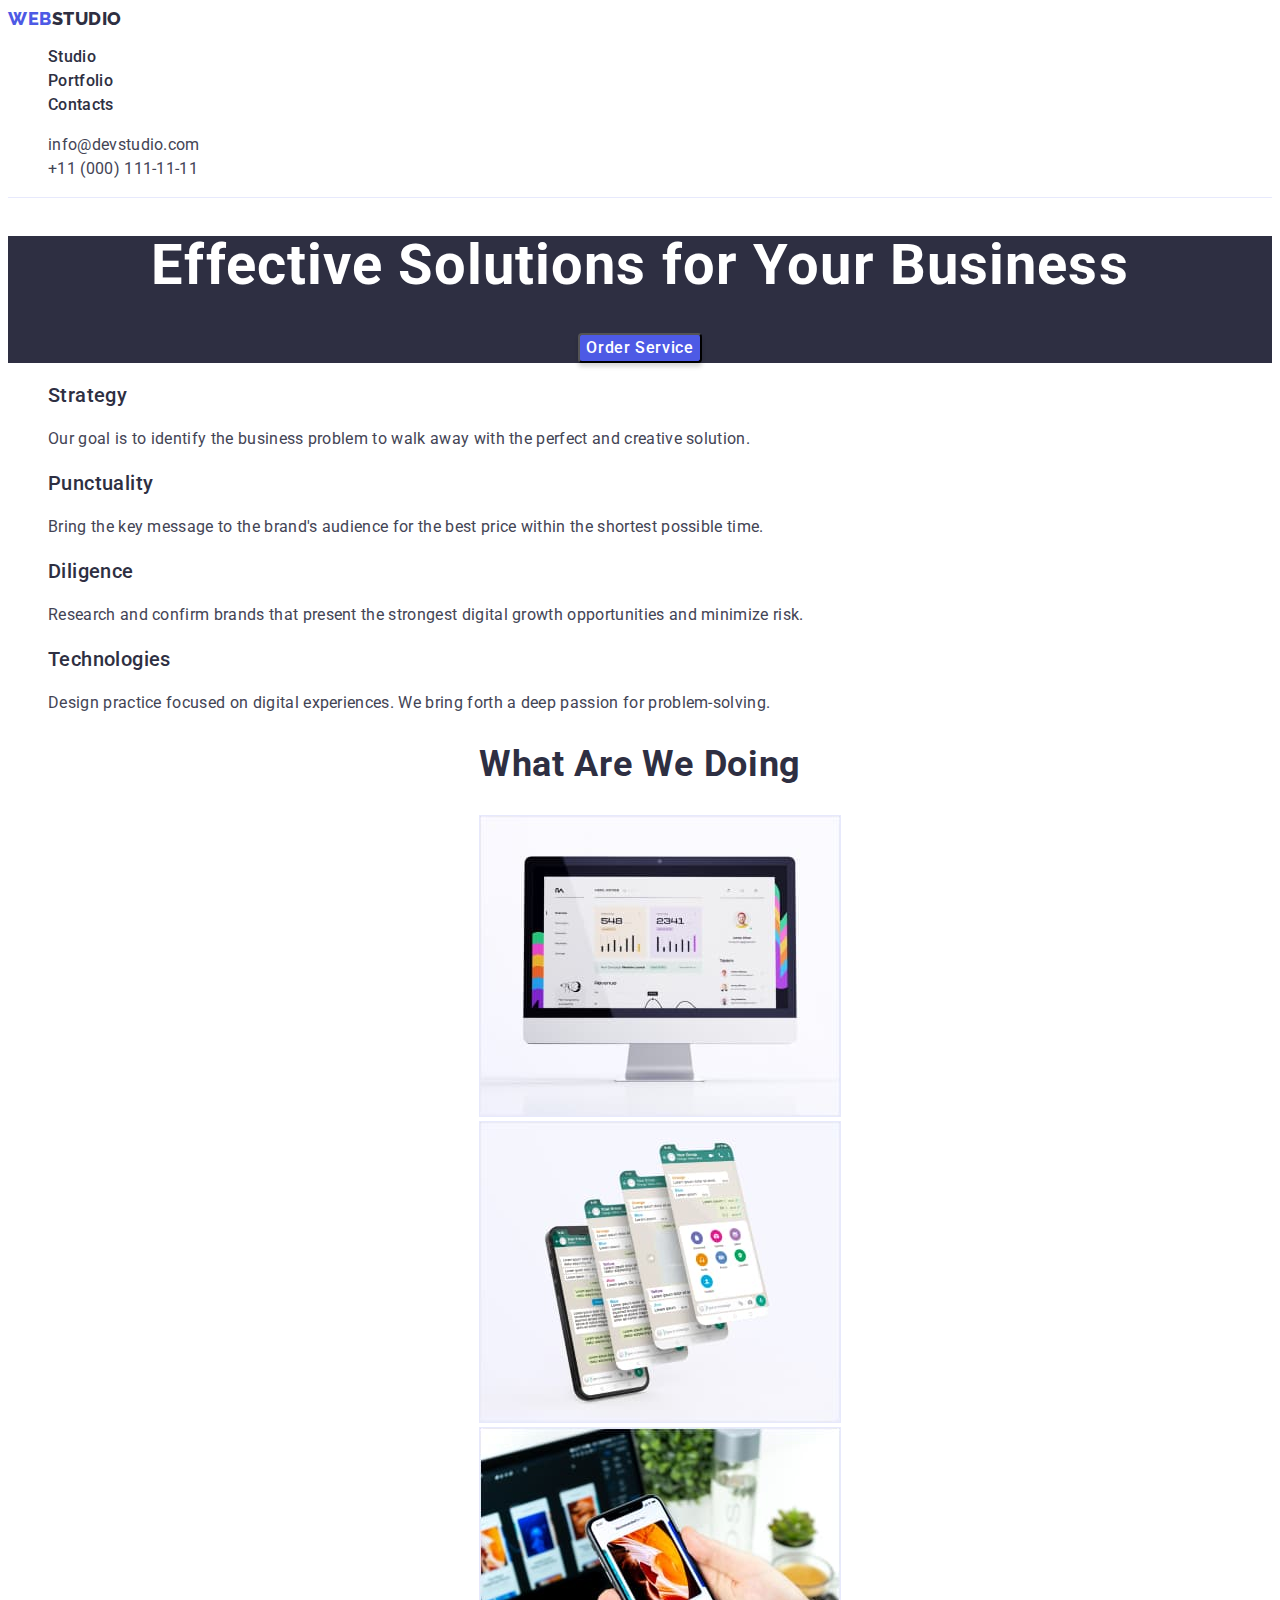
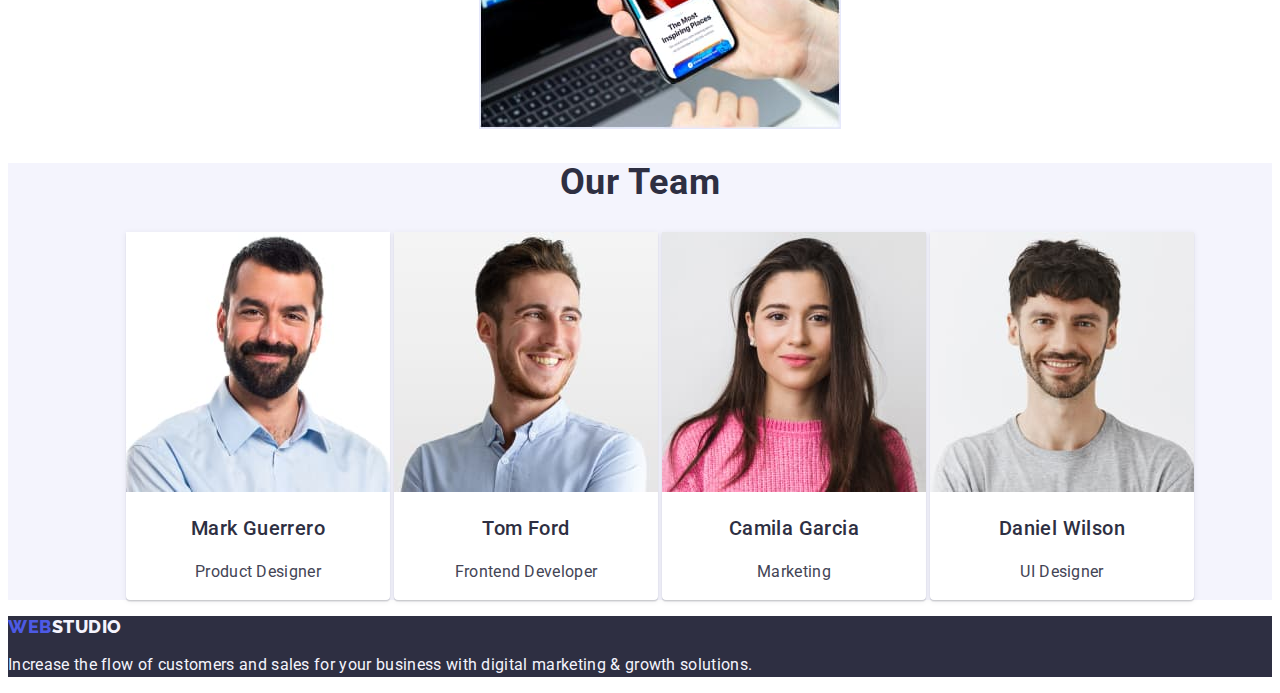
==== index.html @ f3a95dcb "paste 2nd homework" ====
<!DOCTYPE html>
<html lang="en">
  <head>
    <meta charset="UTF-8" />
    <meta http-equiv="X-UA-Compatible" content="IE=edge" />
    <meta name="viewport" content="width=device-width, initial-scale=1.0" />
    <link rel="preconnect" href="https://fonts.googleapis.com" />
    <link rel="preconnect" href="https://fonts.gstatic.com" crossorigin />
    <link
      href="https://fonts.googleapis.com/css2?family=Raleway:wght@800&family=Roboto:wght@400;500;700&display=swap"
      rel="stylesheet"
    />

    <link rel="stylesheet" href="./css/style.css" />
    <title>Web Studio</title>
  </head>
  <body>
    <header class="header">
      <nav class="navigation">
        <a class="navigation-logo-web logo link" href="./index.html">
          Web<span class="navigation-logo-studio">Studio</span>
        </a>
        <ul class="navigation-list list">
          <!-- current disable -->
          <li>
            <a class="navigation-item link" href="./index.html">Studio</a>
          </li>
          <li>
            <a class="navigation-item link" href="./portfolio.html"
              >Portfolio</a
            >
          </li>
          <li>
            <a class="navigation-item link" href="">Contacts</a>
          </li>
        </ul>
      </nav>

      <address class="contact">
        <ul class="contact-list list">
          <li>
            <a class="contact-item link" href="mailto:info@devstudio.com"
              >info@devstudio.com</a
            >
          </li>
          <li>
            <a class="contact-item link" href="tel:+110001111111"
              >+11 (000) 111-11-11</a
            >
          </li>
        </ul>
      </address>
    </header>
    <main>
      <section class="hero">
        <h1 class="hero-title">Effective Solutions for Your Business</h1>
        <button class="hero-button" type="button">Order Service</button>
      </section>

      <section class="features">
        <h2 class="features-title secondary-title" hidden>Features</h2>
        <ul class="features-list list">
          <li>
            <h3 class="features-subtitle">Strategy</h3>
            <p class="features-text">
              Our goal is to identify the business problem to walk away with the
              perfect and creative solution.
            </p>
          </li>
          <li>
            <h3 class="features-subtitle">Punctuality</h3>
            <p class="features-text">
              Bring the key message to the brand's audience for the best price
              within the shortest possible time.
            </p>
          </li>
          <li>
            <h3 class="features-subtitle">Diligence</h3>
            <p class="features-text">
              Research and confirm brands that present the strongest digital
              growth opportunities and minimize risk.
            </p>
          </li>
          <li>
            <h3 class="features-subtitle">Technologies</h3>
            <p class="features-text">
              Design practice focused on digital experiences. We bring forth a
              deep passion for problem-solving.
            </p>
          </li>
        </ul>
      </section>

      <section class="specialization">
        <h2 class="specialization-title secondary-title">What are we doing</h2>
        <ul class="specialization-list list">
          <li>
            <img
              src="./images/specialization/image-1.jpg"
              alt="monitor"
              width="360"
              height="300"
            />
          </li>
          <li>
            <img
              src="./images/specialization/image-2.jpg"
              alt="messenger in the phone"
              width="360"
              height="300"
            />
          </li>
          <li>
            <img
              src="./images/specialization/image-3.jpg"
              alt="website on the phone"
              width="360"
              height="300"
            />
          </li>
        </ul>
      </section>

      <section class="team">
        <h2 class="team-title secondary-title">Our Team</h2>
        <ul class="team-list list">
          <li class="team-item">
            <img
              src="./images/team/image-4.jpg"
              alt="the company's product designer"
              width="264"
              height="260"
            />
            <h3 class="team-name">Mark Guerrero</h3>
            <p class="team-position">Product Designer</p>
          </li>
          <li class="team-item">
            <img
              src="./images/team/image-5.jpg"
              alt="the company's frontend developer"
              width="264"
              height="260"
            />
            <h3 class="team-name">Tom Ford</h3>
            <p class="team-position">Frontend Developer</p>
          </li>
          <li class="team-item">
            <img
              src="./images/team/image-6.jpg"
              alt="the company's marketer"
              width="264"
              height="260"
            />
            <h3 class="team-name">Camila Garcia</h3>
            <p class="team-position">Marketing</p>
          </li>
          <li class="team-item">
            <img
              src="./images/team/image-7.jpg"
              alt="the company's ui designer"
              width="264"
              height="260"
            />
            <h3 class="team-name">Daniel Wilson</h3>
            <p class="team-position">UI Designer</p>
          </li>
        </ul>
      </section>
    </main>
    <footer class="footer">
      <a class="footer-logo-web logo link" href="./index.html">
        Web<span class="footer-logo-studio-invert">Studio</span>
      </a>
      <p class="footer-text">
        Increase the flow of customers and sales for your business with digital
        marketing & growth solutions.
      </p>
    </footer>
  </body>
</html>
---- css/style.css ----
/* @font-face {
  font-family: "Raleway";
  src: url("../fonts/raleway-extrabold.ttf") format("truetype");
  font-weight: 800;
}
@font-face {
  font-family: "Roboto";
  src: url("../fonts/roboto-regular.woff2") format("woff2");
  font-weight: 400;
}
@font-face {
  font-family: "Roboto";
  src: url("../fonts/roboto-medium.woff2") format("woff2");
  font-weight: 500;
}
@font-face {
  font-family: "Roboto";
  src: url("../fonts/roboto-bold.woff2") format("woff2");
  font-weight: 700;
} */
:root {
  --color-text-main: #2e2f42;
  --color-text-secondary: #434455;
  --color-text-hero-title: #ffffff;
  --color-text-secondary-title: #2e2f42;

  --color-text-logo-web: #4d5ae5;
  --color-text-navigation-logo-studio: #2e2f42;
  --color-text-footer: #f4f4fd;
  --color-text-footer-logo-studio-invert: #f4f4fd;
  --color-text-hero-button: #ffffff;
  --color-text-filter-button-current: #ffffff;
  --color-text-filter-button: #4d5ae5;
  --color-text-filter-button-hover-focus: #ffffff;

  --color-navigation-hover-focus: #404bbf;
  --color-navigation-current: #404bbf;
  --color-contact-hover-focus: #404bbf;
  --color-filter-button-current: #404bbf;
  --color-filter-button-hover-focus: #404bbf;

  --color-border-bottom-header: #e7e9fc;
  --color-border-specialization-item: #e7e9fc;
  --color-border-filter-button: #e7e9fc;
  --color-border-work-cards: #e7e9fc;

  --color-background-body: #ffffff;

  --color-background-hero: #2e2f42;
  --color-background-button-order: #4d5ae5;
  --color-background-button-order-hover-focus: #404bbf;
  --color-background-team: #f4f4fd;
  --color-background-team-item: #ffffff;
  --color-background-footer: #2e2f42;
  --color-background-filter-button: #f4f4fd;
}

.link {
  text-decoration: none;
}
.list {
  list-style: none;
}
body {
  font-family: "Roboto", sans-serif;
  font-weight: normal;
  color: var(--color-text-secondary);
  background: var(--color-background-body);
}

/* STUDIO */
.header {
  border-bottom: 1px solid var(--color-border-bottom-header);
}

/* navigation */

.logo {
  text-transform: uppercase;
  font-family: "Raleway", sans-serif;
  font-weight: 800;
  font-size: 18px;
  line-height: 1.17;
  letter-spacing: 0.03em;
}
.navigation-logo-web,
.footer-logo-web {
  color: var(--color-text-logo-web);
}
.navigation-logo-studio {
  color: var(--color-text-navigation-logo-studio);
}
.navigation-item {
  font-weight: 500;
  font-size: 16px;
  line-height: 1.5;
  letter-spacing: 0.02em;
  color: var(--color-text-main);
}
/*
.current {
  color: var(--color-navigation-current);
}
*/

.navigation-item:hover,
.navigation-item:focus {
  color: var(--color-navigation-hover-focus);
}

/* contact */
.contact {
  font-style: normal;
}
.contact-item {
  font-size: 16px;
  line-height: 1.5;
  letter-spacing: 0.02em;
  color: var(--color-text-secondary);
}
.contact-item:hover,
.contact-item:focus {
  color: var(--color-contact-hover-focus);
}

/* hero */

.hero {
  background: var(--color-background-hero);
  text-align: center;
}
.hero-title {
  font-weight: 700;
  font-size: 56px;
  line-height: 1.07;
  letter-spacing: 0.02em;
  color: var(--color-text-hero-title);
}
.hero-button {
  font-family: "Roboto", sans-serif;
  font-weight: 500;
  font-size: 16px;
  line-height: 1.5;
  letter-spacing: 0.04em;
  color: var(--color-text-hero-button);
  background: var(--color-background-button-order);
  box-shadow: 0px 4px 4px rgba(0, 0, 0, 0.15);
  border-radius: 4px;
  cursor: pointer;
}
.hero-button:hover,
.hero-button:focus {
  background: var(--color-background-button-order-hover-focus);
}

/* features */

.features-subtitle {
  font-weight: 500;
  font-size: 20px;
  line-height: 1.2;
  letter-spacing: 0.02em;
  color: var(--color-text-main);
}
.features-text {
  font-size: 16px;
  line-height: 1.5;
  letter-spacing: 0.02em;
}

/* secondary-title */

.secondary-title {
  font-weight: 700;
  font-size: 36px;
  line-height: 1.11;
  letter-spacing: 0.02em;
  text-transform: capitalize;
  color: var(--color-text-secondary-title);
  text-align: center;
}

/* specialization */

.specialization-list {
  text-align: center;
}
.specialization-list li img {
  border: 1px solid var(--color-border-specialization-item);
  display: inline-block;
}

/* team */

.team {
  background: var(--color-background-team);
  text-align: center;
}
.team-item {
  background: var(--color-background-team-item);
  display: inline-block;
  box-shadow: 0px 1px 6px rgba(46, 47, 66, 0.08),
    0px 1px 1px rgba(46, 47, 66, 0.16), 0px 2px 1px rgba(46, 47, 66, 0.08);
  border-radius: 0px 0px 4px 4px;
}
.team-name {
  font-weight: 500;
  font-size: 20px;
  line-height: 1.2;
  letter-spacing: 0.02em;
  color: var(--color-text-main);
}
.team-position {
  font-size: 16px;
  line-height: 1.5;
  letter-spacing: 0.02em;
}

/* PORTFOLIO */

/* filter-button */
.works-filter-button {
  font-family: "Roboto", sans-serif;
  font-weight: 500;
  font-size: 16px;
  line-height: 1.5;
  letter-spacing: 0.04em;
  background: var(--color-background-filter-button);
  border: 1px solid var(--color-border-filter-button);
  color: var(--color-text-filter-button);
  border-radius: 4px;
  cursor: pointer;
}
/* .current-button {
  background: var(--color-filter-button-current);
  color: var(--color-text-filter-button-current);
  box-shadow: 0px 3px 1px rgba(0, 0, 0, 0.1), 0px 2px 1px rgba(0, 0, 0, 0.08),
    0px 2px 2px rgba(0, 0, 0, 0.12);
  border: 1px solid var(--color-filter-button-current);
} */
.works-filter-button:hover,
.works-filter-button:focus {
  background: var(--color-filter-button-hover-focus);
  color: var(--color-text-filter-button-hover-focus);
  border: 1px solid var(--color-filter-button-hover-focus);
  box-shadow: 0px 3px 1px rgba(0, 0, 0, 0.1), 0px 2px 1px rgba(0, 0, 0, 0.08),
    0px 2px 2px rgba(0, 0, 0, 0.12);
}

/* works */
.works {
  text-align: center;
}
.works-list li {
  border: 1px solid var(--color-border-work-cards);
  display: inline-block;
  text-align: left;
}
.works-subtitle {
  font-weight: 500;
  font-size: 20px;
  line-height: 1.2;
  letter-spacing: 0.02em;
  color: var(--color-text-main);
}
.works-text {
  font-size: 16px;
  line-height: 1.5;
  letter-spacing: 0.02em;
  color: var(--color-text-secondary);
}

/* footer */
.footer {
  background: var(--color-background-footer);
}
.footer-logo-studio-invert {
  color: var(--color-text-footer-logo-studio-invert);
}
.footer-text {
  font-size: 16px;
  line-height: 1.5;
  letter-spacing: 0.02em;
  color: var(--color-text-footer);
}
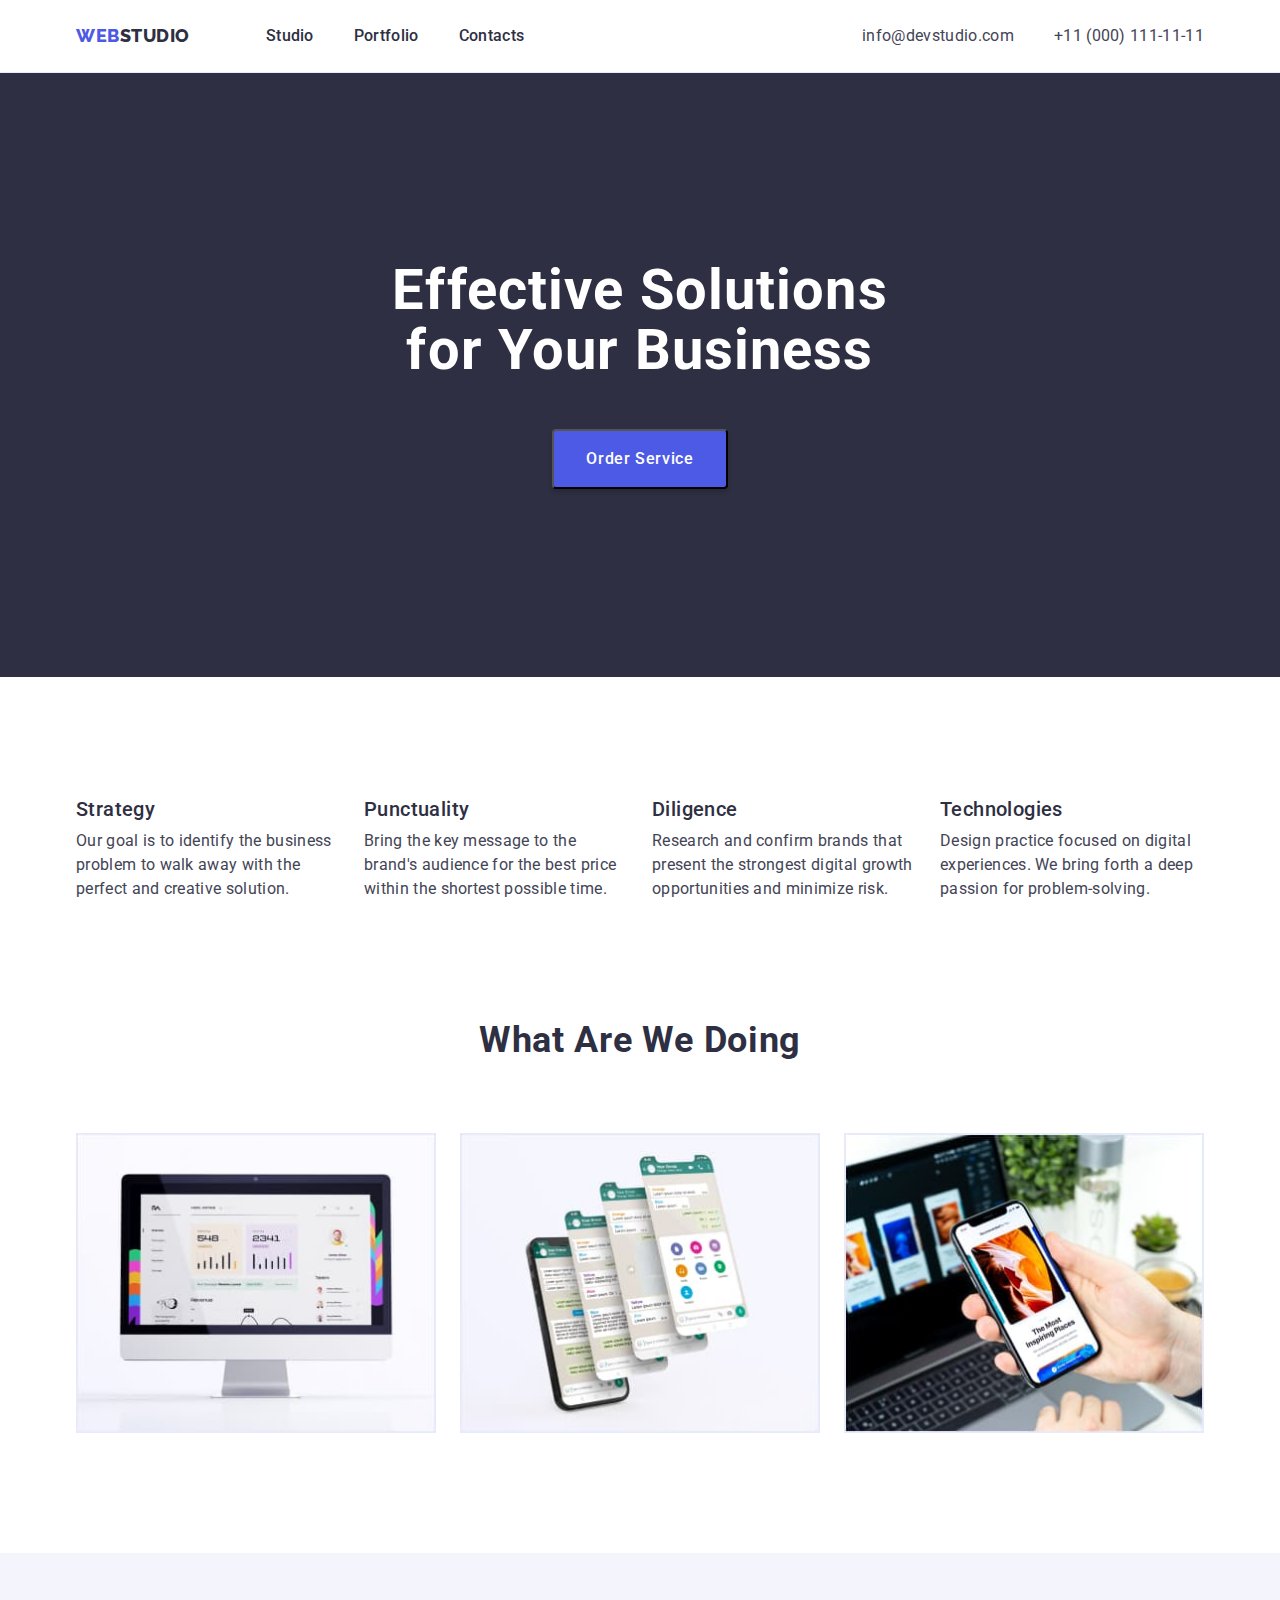
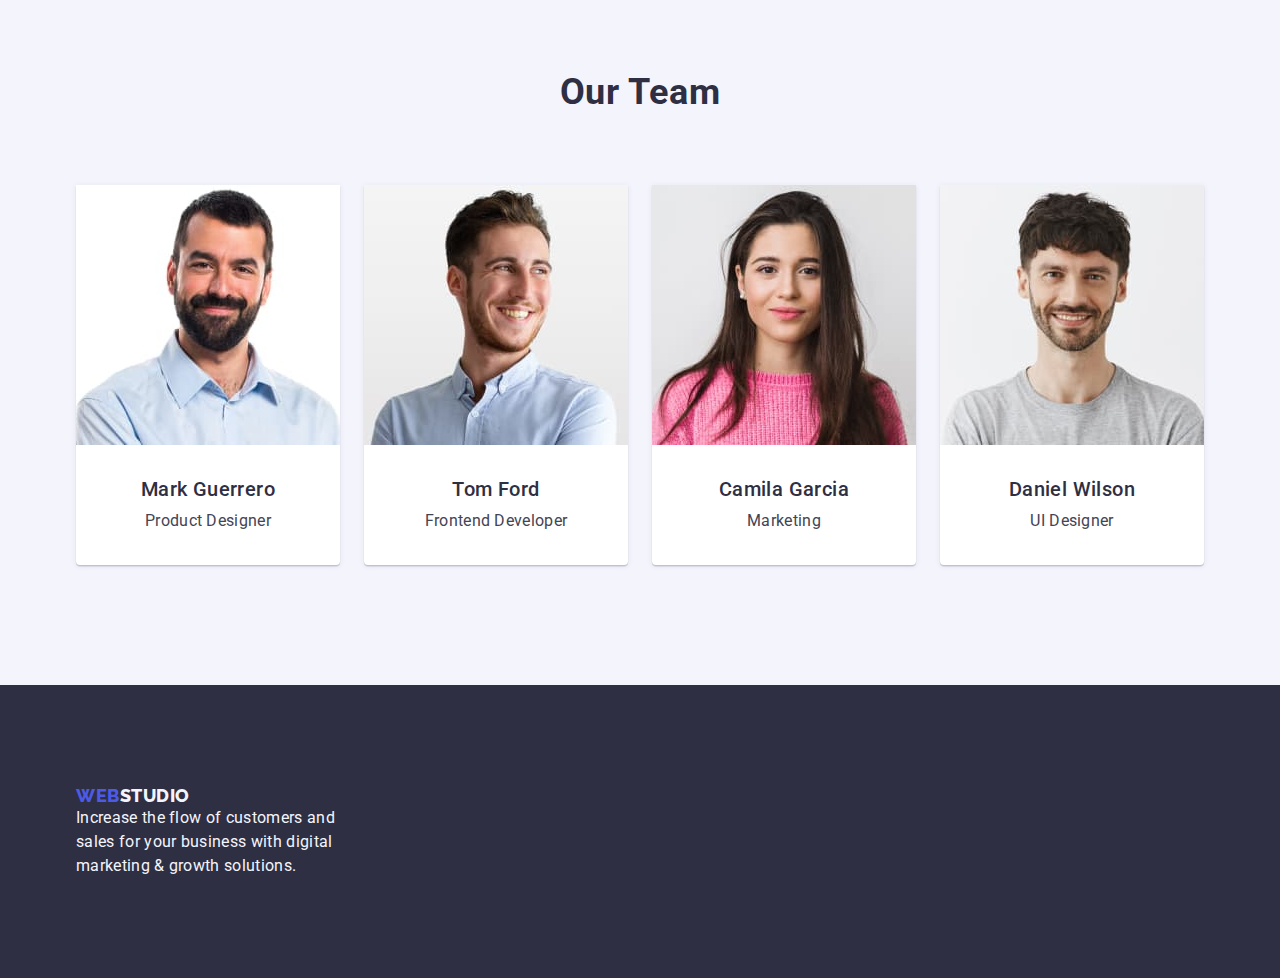
==== commit 8ea0db10: "add prettier, add flex-box to index.html" ====
--- a/index.html
+++ b/index.html
@@ -10,171 +10,188 @@
       href="https://fonts.googleapis.com/css2?family=Raleway:wght@800&family=Roboto:wght@400;500;700&display=swap"
       rel="stylesheet"
     />
-
+    <link
+      rel="stylesheet"
+      href="https://cdnjs.cloudflare.com/ajax/libs/modern-normalize/1.1.0/modern-normalize.css"
+    />
     <link rel="stylesheet" href="./css/style.css" />
     <title>Web Studio</title>
   </head>
   <body>
     <header class="header">
-      <nav class="navigation">
-        <a class="navigation-logo-web logo link" href="./index.html">
-          Web<span class="navigation-logo-studio">Studio</span>
-        </a>
-        <ul class="navigation-list list">
-          <!-- current disable -->
-          <li>
-            <a class="navigation-item link" href="./index.html">Studio</a>
-          </li>
-          <li>
-            <a class="navigation-item link" href="./portfolio.html"
-              >Portfolio</a
-            >
-          </li>
-          <li>
-            <a class="navigation-item link" href="">Contacts</a>
-          </li>
-        </ul>
-      </nav>
+      <div class="container header-container">
+        <nav class="navigation">
+          <a class="navigation-logo-web logo link" href="./index.html">
+            Web<span class="navigation-logo-studio">Studio</span>
+          </a>
+          <ul class="navigation-list list">
+            <!-- current disable -->
+            <li>
+              <a class="navigation-item link" href="./index.html">Studio</a>
+            </li>
+            <li>
+              <a class="navigation-item link" href="./portfolio.html">Portfolio</a>
+            </li>
+            <li>
+              <a class="navigation-item link" href="">Contacts</a>
+            </li>
+          </ul>
+        </nav>
 
-      <address class="contact">
-        <ul class="contact-list list">
-          <li>
-            <a class="contact-item link" href="mailto:info@devstudio.com"
-              >info@devstudio.com</a
-            >
-          </li>
-          <li>
-            <a class="contact-item link" href="tel:+110001111111"
-              >+11 (000) 111-11-11</a
-            >
-          </li>
-        </ul>
-      </address>
+        <address class="contact">
+          <ul class="contact-list list">
+            <li>
+              <a class="contact-item link" href="mailto:info@devstudio.com">info@devstudio.com</a>
+            </li>
+            <li>
+              <a class="contact-item link" href="tel:+110001111111">+11 (000) 111-11-11</a>
+            </li>
+          </ul>
+        </address>
+      </div>
     </header>
     <main>
       <section class="hero">
-        <h1 class="hero-title">Effective Solutions for Your Business</h1>
-        <button class="hero-button" type="button">Order Service</button>
+        <div class="container container-hero">
+          <h1 class="hero-title">Effective Solutions for Your Business</h1>
+          <button class="hero-button" type="button">Order Service</button>
+        </div>
       </section>
 
       <section class="features">
-        <h2 class="features-title secondary-title" hidden>Features</h2>
-        <ul class="features-list list">
-          <li>
-            <h3 class="features-subtitle">Strategy</h3>
-            <p class="features-text">
-              Our goal is to identify the business problem to walk away with the
-              perfect and creative solution.
-            </p>
-          </li>
-          <li>
-            <h3 class="features-subtitle">Punctuality</h3>
-            <p class="features-text">
-              Bring the key message to the brand's audience for the best price
-              within the shortest possible time.
-            </p>
-          </li>
-          <li>
-            <h3 class="features-subtitle">Diligence</h3>
-            <p class="features-text">
-              Research and confirm brands that present the strongest digital
-              growth opportunities and minimize risk.
-            </p>
-          </li>
-          <li>
-            <h3 class="features-subtitle">Technologies</h3>
-            <p class="features-text">
-              Design practice focused on digital experiences. We bring forth a
-              deep passion for problem-solving.
-            </p>
-          </li>
-        </ul>
+        <div class="container container-features">
+          <h2 class="features-title secondary-title" hidden>Features</h2>
+          <ul class="features-list list">
+            <li class="features-item">
+              <h3 class="features-subtitle">Strategy</h3>
+              <p class="features-text">
+                Our goal is to identify the business problem to walk away with the perfect and
+                creative solution.
+              </p>
+            </li>
+            <li class="features-item">
+              <h3 class="features-subtitle">Punctuality</h3>
+              <p class="features-text">
+                Bring the key message to the brand's audience for the best price within the shortest
+                possible time.
+              </p>
+            </li>
+            <li class="features-item">
+              <h3 class="features-subtitle">Diligence</h3>
+              <p class="features-text">
+                Research and confirm brands that present the strongest digital growth opportunities
+                and minimize risk.
+              </p>
+            </li>
+            <li class="features-item">
+              <h3 class="features-subtitle">Technologies</h3>
+              <p class="features-text">
+                Design practice focused on digital experiences. We bring forth a deep passion for
+                problem-solving.
+              </p>
+            </li>
+          </ul>
+        </div>
       </section>
 
       <section class="specialization">
-        <h2 class="specialization-title secondary-title">What are we doing</h2>
-        <ul class="specialization-list list">
-          <li>
-            <img
-              src="./images/specialization/image-1.jpg"
-              alt="monitor"
-              width="360"
-              height="300"
-            />
-          </li>
-          <li>
-            <img
-              src="./images/specialization/image-2.jpg"
-              alt="messenger in the phone"
-              width="360"
-              height="300"
-            />
-          </li>
-          <li>
-            <img
-              src="./images/specialization/image-3.jpg"
-              alt="website on the phone"
-              width="360"
-              height="300"
-            />
-          </li>
-        </ul>
+        <div class="container container-specialization">
+          <h2 class="specialization-title secondary-title">What are we doing</h2>
+          <ul class="specialization-list list">
+            <li class="specialization-item">
+              <img
+                src="./images/specialization/image-1.jpg"
+                alt="monitor"
+                width="360"
+                height="300"
+              />
+            </li>
+            <li class="specialization-item">
+              <img
+                src="./images/specialization/image-2.jpg"
+                alt="messenger in the phone"
+                width="360"
+                height="300"
+              />
+            </li>
+            <li class="specialization-item">
+              <img
+                src="./images/specialization/image-3.jpg"
+                alt="website on the phone"
+                width="360"
+                height="300"
+              />
+            </li>
+          </ul>
+        </div>
       </section>
 
       <section class="team">
-        <h2 class="team-title secondary-title">Our Team</h2>
-        <ul class="team-list list">
-          <li class="team-item">
-            <img
-              src="./images/team/image-4.jpg"
-              alt="the company's product designer"
-              width="264"
-              height="260"
-            />
-            <h3 class="team-name">Mark Guerrero</h3>
-            <p class="team-position">Product Designer</p>
-          </li>
-          <li class="team-item">
-            <img
-              src="./images/team/image-5.jpg"
-              alt="the company's frontend developer"
-              width="264"
-              height="260"
-            />
-            <h3 class="team-name">Tom Ford</h3>
-            <p class="team-position">Frontend Developer</p>
-          </li>
-          <li class="team-item">
-            <img
-              src="./images/team/image-6.jpg"
-              alt="the company's marketer"
-              width="264"
-              height="260"
-            />
-            <h3 class="team-name">Camila Garcia</h3>
-            <p class="team-position">Marketing</p>
-          </li>
-          <li class="team-item">
-            <img
-              src="./images/team/image-7.jpg"
-              alt="the company's ui designer"
-              width="264"
-              height="260"
-            />
-            <h3 class="team-name">Daniel Wilson</h3>
-            <p class="team-position">UI Designer</p>
-          </li>
-        </ul>
+        <div class="container container-team">
+          <h2 class="team-title secondary-title">Our Team</h2>
+          <ul class="team-list list">
+            <li class="team-item">
+              <img
+                src="./images/team/image-4.jpg"
+                alt="the company's product designer"
+                width="264"
+                height="260"
+              />
+              <div class="card-description">
+                <h3 class="team-name">Mark Guerrero</h3>
+                <p class="team-position">Product Designer</p>
+              </div>
+            </li>
+            <li class="team-item">
+              <img
+                src="./images/team/image-5.jpg"
+                alt="the company's frontend developer"
+                width="264"
+                height="260"
+              />
+              <div class="card-description">
+                <h3 class="team-name">Tom Ford</h3>
+                <p class="team-position">Frontend Developer</p>
+              </div>
+            </li>
+            <li class="team-item">
+              <img
+                src="./images/team/image-6.jpg"
+                alt="the company's marketer"
+                width="264"
+                height="260"
+              />
+              <div class="card-description">
+                <h3 class="team-name">Camila Garcia</h3>
+                <p class="team-position">Marketing</p>
+              </div>
+            </li>
+            <li class="team-item">
+              <img
+                src="./images/team/image-7.jpg"
+                alt="the company's ui designer"
+                width="264"
+                height="260"
+              />
+              <div class="card-description">
+                <h3 class="team-name">Daniel Wilson</h3>
+                <p class="team-position">UI Designer</p>
+              </div>
+            </li>
+          </ul>
+        </div>
       </section>
     </main>
     <footer class="footer">
-      <a class="footer-logo-web logo link" href="./index.html">
-        Web<span class="footer-logo-studio-invert">Studio</span>
-      </a>
-      <p class="footer-text">
-        Increase the flow of customers and sales for your business with digital
-        marketing & growth solutions.
-      </p>
+      <div class="container container-footer">
+        <a class="footer-logo-web logo link" href="./index.html">
+          Web<span class="footer-logo-studio-invert">Studio</span>
+        </a>
+        <p class="footer-text">
+          Increase the flow of customers and sales for your business with digital marketing & growth
+          solutions.
+        </p>
+      </div>
     </footer>
   </body>
 </html>
--- a/css/style.css
+++ b/css/style.css
@@ -60,24 +60,68 @@
 }
 .list {
   list-style: none;
+  margin: 0;
+  padding: 0;
+}
+h1,
+h2,
+h3,
+h4 {
+  margin: 0;
+  padding: 0;
+}
+img {
+  display: block;
+}
+p {
+  margin: 0;
+  padding: 0;
 }
 body {
-  font-family: "Roboto", sans-serif;
+  font-family: 'Roboto', sans-serif;
   font-weight: normal;
   color: var(--color-text-secondary);
   background: var(--color-background-body);
 }
+.container {
+  width: 1128px;
+  margin-left: auto;
+  margin-right: auto;
+}
 
 /* STUDIO */
 .header {
   border-bottom: 1px solid var(--color-border-bottom-header);
+  display: flex;
+  align-items: center;
+}
+.header-container {
+  display: flex;
+  justify-content: space-between;
+  align-items: center;
+  padding: 24px 0;
 }
 
 /* navigation */
-
+.navigation {
+  display: flex;
+  align-items: center;
+  gap: 76px;
+}
+.navigation-list {
+  display: flex;
+  align-items: center;
+  gap: 40px;
+}
+
+.contact-list {
+  display: flex;
+  align-items: center;
+  gap: 40px;
+}
 .logo {
   text-transform: uppercase;
-  font-family: "Raleway", sans-serif;
+  font-family: 'Raleway', sans-serif;
   font-weight: 800;
   font-size: 18px;
   line-height: 1.17;
@@ -129,7 +173,15 @@
   background: var(--color-background-hero);
   text-align: center;
 }
+.container-hero {
+  padding-top: 188px;
+  padding-bottom: 188px;
+}
 .hero-title {
+  margin-right: auto;
+  margin-left: auto;
+  margin-bottom: 48px;
+  width: 496px;
   font-weight: 700;
   font-size: 56px;
   line-height: 1.07;
@@ -137,7 +189,9 @@
   color: var(--color-text-hero-title);
 }
 .hero-button {
-  font-family: "Roboto", sans-serif;
+  padding: 16px 32px;
+
+  font-family: 'Roboto', sans-serif;
   font-weight: 500;
   font-size: 16px;
   line-height: 1.5;
@@ -154,8 +208,18 @@
 }
 
 /* features */
-
+.container-features {
+  padding: 120px 0;
+}
+.features-list {
+  display: flex;
+  gap: 24px;
+}
+.features-item {
+  width: calc((100% - 24px) / 4);
+}
 .features-subtitle {
+  margin-bottom: 8px;
   font-weight: 500;
   font-size: 20px;
   line-height: 1.2;
@@ -181,29 +245,51 @@
 }
 
 /* specialization */
-
 .specialization-list {
-  text-align: center;
+  display: flex;
+  gap: 24px;
+}
+.container-specialization {
+  padding-bottom: 120px;
+}
+.specialization-title {
+  margin-bottom: 72px;
+}
+.specialization-item {
+  width: calc((100% - 24px) / 3);
 }
 .specialization-list li img {
   border: 1px solid var(--color-border-specialization-item);
-  display: inline-block;
 }
 
 /* team */
-
+.container-team {
+  padding-top: 120px;
+  padding-bottom: 120px;
+}
+.team-title {
+  margin-bottom: 72px;
+}
+.team-list {
+  display: flex;
+  gap: 24px;
+}
 .team {
   background: var(--color-background-team);
+}
+.team-item {
+  width: calc((100% - 24px) / 4);
   text-align: center;
-}
-.team-item {
   background: var(--color-background-team-item);
-  display: inline-block;
-  box-shadow: 0px 1px 6px rgba(46, 47, 66, 0.08),
-    0px 1px 1px rgba(46, 47, 66, 0.16), 0px 2px 1px rgba(46, 47, 66, 0.08);
+  box-shadow: 0px 1px 6px rgba(46, 47, 66, 0.08), 0px 1px 1px rgba(46, 47, 66, 0.16),
+    0px 2px 1px rgba(46, 47, 66, 0.08);
   border-radius: 0px 0px 4px 4px;
 }
+.card-description {
+  margin: 32px 16px;
+}
 .team-name {
+  padding-bottom: 8px;
   font-weight: 500;
   font-size: 20px;
   line-height: 1.2;
@@ -220,7 +306,7 @@
 
 /* filter-button */
 .works-filter-button {
-  font-family: "Roboto", sans-serif;
+  font-family: 'Roboto', sans-serif;
   font-weight: 500;
   font-size: 16px;
   line-height: 1.5;
@@ -274,10 +360,18 @@
 .footer {
   background: var(--color-background-footer);
 }
+.container-footer {
+  padding-top: 100px;
+  padding-bottom: 100px;
+}
+.footer-logo-web {
+  margin-bottom:16px;
+}
 .footer-logo-studio-invert {
   color: var(--color-text-footer-logo-studio-invert);
 }
 .footer-text {
+  width: 264px;
   font-size: 16px;
   line-height: 1.5;
   letter-spacing: 0.02em;
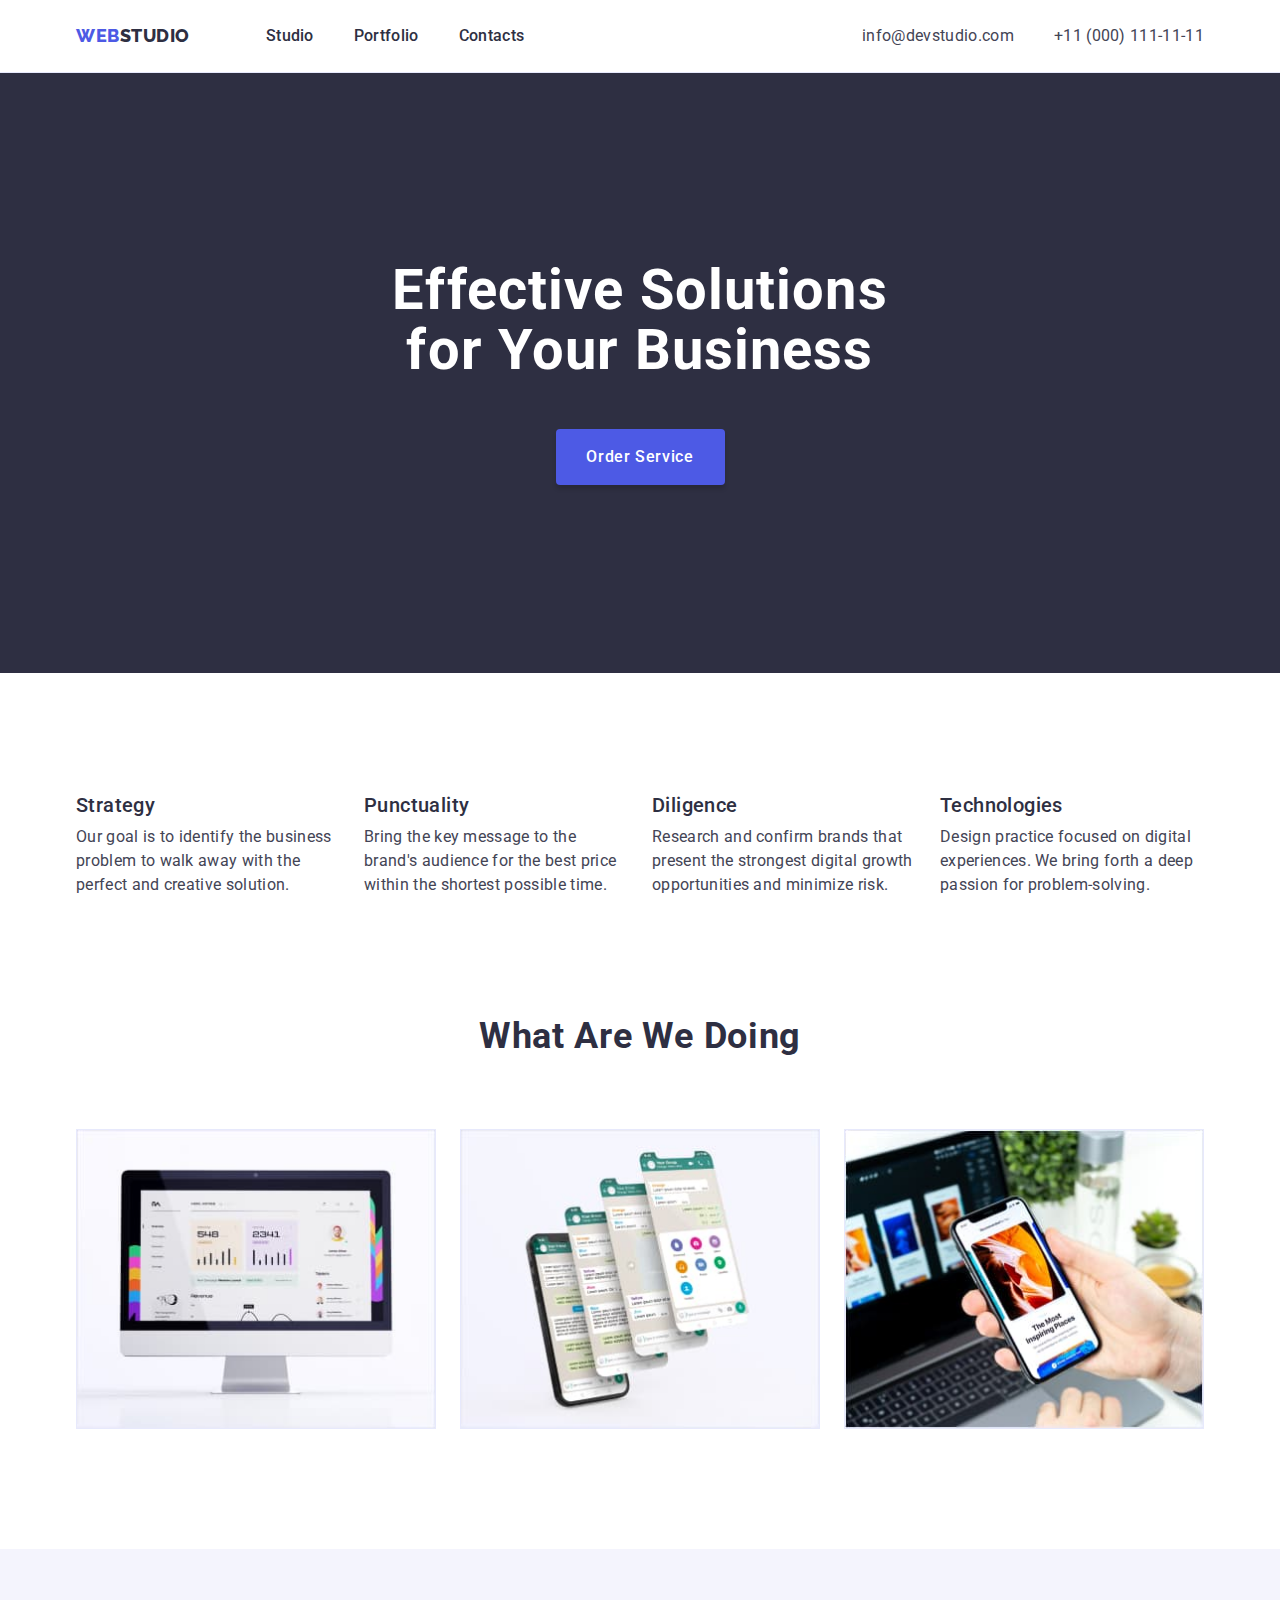
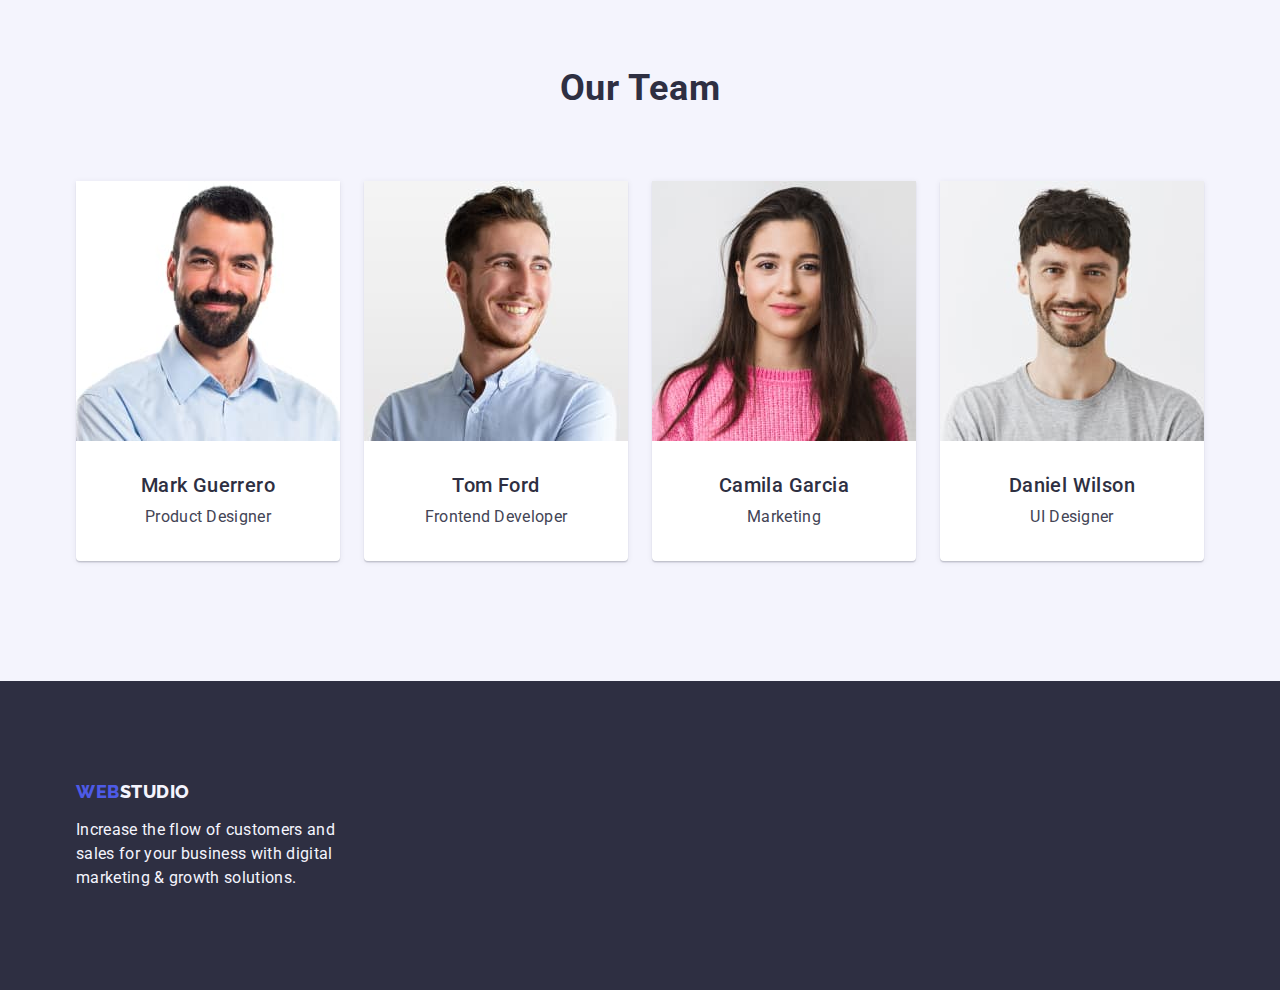
==== commit 9c38cb9d: "update header, footer, all section" ====
--- a/index.html
+++ b/index.html
@@ -12,7 +12,7 @@
     />
     <link
       rel="stylesheet"
-      href="https://cdnjs.cloudflare.com/ajax/libs/modern-normalize/1.1.0/modern-normalize.css"
+      href="https://cdnjs.cloudflare.com/ajax/libs/modern-normalize/1.1.0/modern-normalize.min.css"
     />
     <link rel="stylesheet" href="./css/style.css" />
     <title>Web Studio</title>
@@ -26,25 +26,25 @@
           </a>
           <ul class="navigation-list list">
             <!-- current disable -->
-            <li>
-              <a class="navigation-item link" href="./index.html">Studio</a>
+            <li class="navigation-item">
+              <a class="navigation-link link" href="./index.html">Studio</a>
             </li>
-            <li>
-              <a class="navigation-item link" href="./portfolio.html">Portfolio</a>
+            <li class="navigation-item">
+              <a class="navigation-link link" href="./portfolio.html">Portfolio</a>
             </li>
-            <li>
-              <a class="navigation-item link" href="">Contacts</a>
+            <li class="navigation-item">
+              <a class="navigation-link link" href="">Contacts</a>
             </li>
           </ul>
         </nav>
 
         <address class="contact">
           <ul class="contact-list list">
-            <li>
-              <a class="contact-item link" href="mailto:info@devstudio.com">info@devstudio.com</a>
+            <li class="contact-item">
+              <a class="contact-link link" href="mailto:info@devstudio.com">info@devstudio.com</a>
             </li>
-            <li>
-              <a class="contact-item link" href="tel:+110001111111">+11 (000) 111-11-11</a>
+            <li class="contact-item">
+              <a class="contact-link link" href="tel:+110001111111">+11 (000) 111-11-11</a>
             </li>
           </ul>
         </address>
@@ -52,14 +52,14 @@
     </header>
     <main>
       <section class="hero">
-        <div class="container container-hero">
+        <div class="container">
           <h1 class="hero-title">Effective Solutions for Your Business</h1>
           <button class="hero-button" type="button">Order Service</button>
         </div>
       </section>
 
       <section class="features">
-        <div class="container container-features">
+        <div class="container">
           <h2 class="features-title secondary-title" hidden>Features</h2>
           <ul class="features-list list">
             <li class="features-item">
@@ -95,7 +95,7 @@
       </section>
 
       <section class="specialization">
-        <div class="container container-specialization">
+        <div class="container">
           <h2 class="specialization-title secondary-title">What are we doing</h2>
           <ul class="specialization-list list">
             <li class="specialization-item">
@@ -127,7 +127,7 @@
       </section>
 
       <section class="team">
-        <div class="container container-team">
+        <div class="container">
           <h2 class="team-title secondary-title">Our Team</h2>
           <ul class="team-list list">
             <li class="team-item">
@@ -183,7 +183,7 @@
       </section>
     </main>
     <footer class="footer">
-      <div class="container container-footer">
+      <div class="container">
         <a class="footer-logo-web logo link" href="./index.html">
           Web<span class="footer-logo-studio-invert">Studio</span>
         </a>
--- a/css/style.css
+++ b/css/style.css
@@ -84,7 +84,8 @@
   background: var(--color-background-body);
 }
 .container {
-  width: 1128px;
+  width: 1158px;
+  padding: 0 15px;
   margin-left: auto;
   margin-right: auto;
 }
@@ -99,14 +100,15 @@
   display: flex;
   justify-content: space-between;
   align-items: center;
-  padding: 24px 0;
 }
 
 /* navigation */
 .navigation {
   display: flex;
   align-items: center;
-  gap: 76px;
+}
+.navigation-logo-web {
+  margin-right: 76px;
 }
 .navigation-list {
   display: flex;
@@ -118,6 +120,9 @@
   display: flex;
   align-items: center;
   gap: 40px;
+}
+.contact-item {
+  padding: 24px 0;
 }
 .logo {
   text-transform: uppercase;
@@ -134,7 +139,7 @@
 .navigation-logo-studio {
   color: var(--color-text-navigation-logo-studio);
 }
-.navigation-item {
+.navigation-link {
   font-weight: 500;
   font-size: 16px;
   line-height: 1.5;
@@ -147,8 +152,8 @@
 }
 */
 
-.navigation-item:hover,
-.navigation-item:focus {
+.navigation-link:hover,
+.navigation-link:focus {
   color: var(--color-navigation-hover-focus);
 }
 
@@ -156,14 +161,14 @@
 .contact {
   font-style: normal;
 }
-.contact-item {
+.contact-link {
   font-size: 16px;
   line-height: 1.5;
   letter-spacing: 0.02em;
   color: var(--color-text-secondary);
 }
-.contact-item:hover,
-.contact-item:focus {
+.contact-link:hover,
+.contact-link:focus {
   color: var(--color-contact-hover-focus);
 }
 
@@ -171,17 +176,15 @@
 
 .hero {
   background: var(--color-background-hero);
+  padding: 188px 0;
   text-align: center;
 }
-.container-hero {
-  padding-top: 188px;
-  padding-bottom: 188px;
-}
+
 .hero-title {
   margin-right: auto;
   margin-left: auto;
   margin-bottom: 48px;
-  width: 496px;
+  max-width: 496px;
   font-weight: 700;
   font-size: 56px;
   line-height: 1.07;
@@ -189,8 +192,12 @@
   color: var(--color-text-hero-title);
 }
 .hero-button {
-  padding: 16px 32px;
-
+  display: block;
+  min-width: 169px;
+  height: 56px;
+  border: none;
+  margin-right: auto;
+  margin-left: auto;
   font-family: 'Roboto', sans-serif;
   font-weight: 500;
   font-size: 16px;
@@ -208,7 +215,7 @@
 }
 
 /* features */
-.container-features {
+.features {
   padding: 120px 0;
 }
 .features-list {
@@ -248,10 +255,9 @@
 .specialization-list {
   display: flex;
   gap: 24px;
-}
-.container-specialization {
   padding-bottom: 120px;
 }
+
 .specialization-title {
   margin-bottom: 72px;
 }
@@ -263,18 +269,17 @@
 }
 
 /* team */
-.container-team {
+
+.team-title {
+  margin-bottom: 72px;
+}
+.team-list {
+  display: flex;
+  gap: 24px;
+}
+.team {
   padding-top: 120px;
   padding-bottom: 120px;
-}
-.team-title {
-  margin-bottom: 72px;
-}
-.team-list {
-  display: flex;
-  gap: 24px;
-}
-.team {
   background: var(--color-background-team);
 }
 .team-item {
@@ -286,10 +291,10 @@
   border-radius: 0px 0px 4px 4px;
 }
 .card-description {
-  margin: 32px 16px;
+  padding: 32px 16px;
 }
 .team-name {
-  padding-bottom: 8px;
+  margin-bottom: 8px;
   font-weight: 500;
   font-size: 20px;
   line-height: 1.2;
@@ -358,14 +363,14 @@
 
 /* footer */
 .footer {
+    padding-top: 100px;
+  padding-bottom: 100px;
   background: var(--color-background-footer);
 }
-.container-footer {
-  padding-top: 100px;
-  padding-bottom: 100px;
-}
+
 .footer-logo-web {
-  margin-bottom:16px;
+  display: inline-block;
+  margin-bottom: 16px;
 }
 .footer-logo-studio-invert {
   color: var(--color-text-footer-logo-studio-invert);
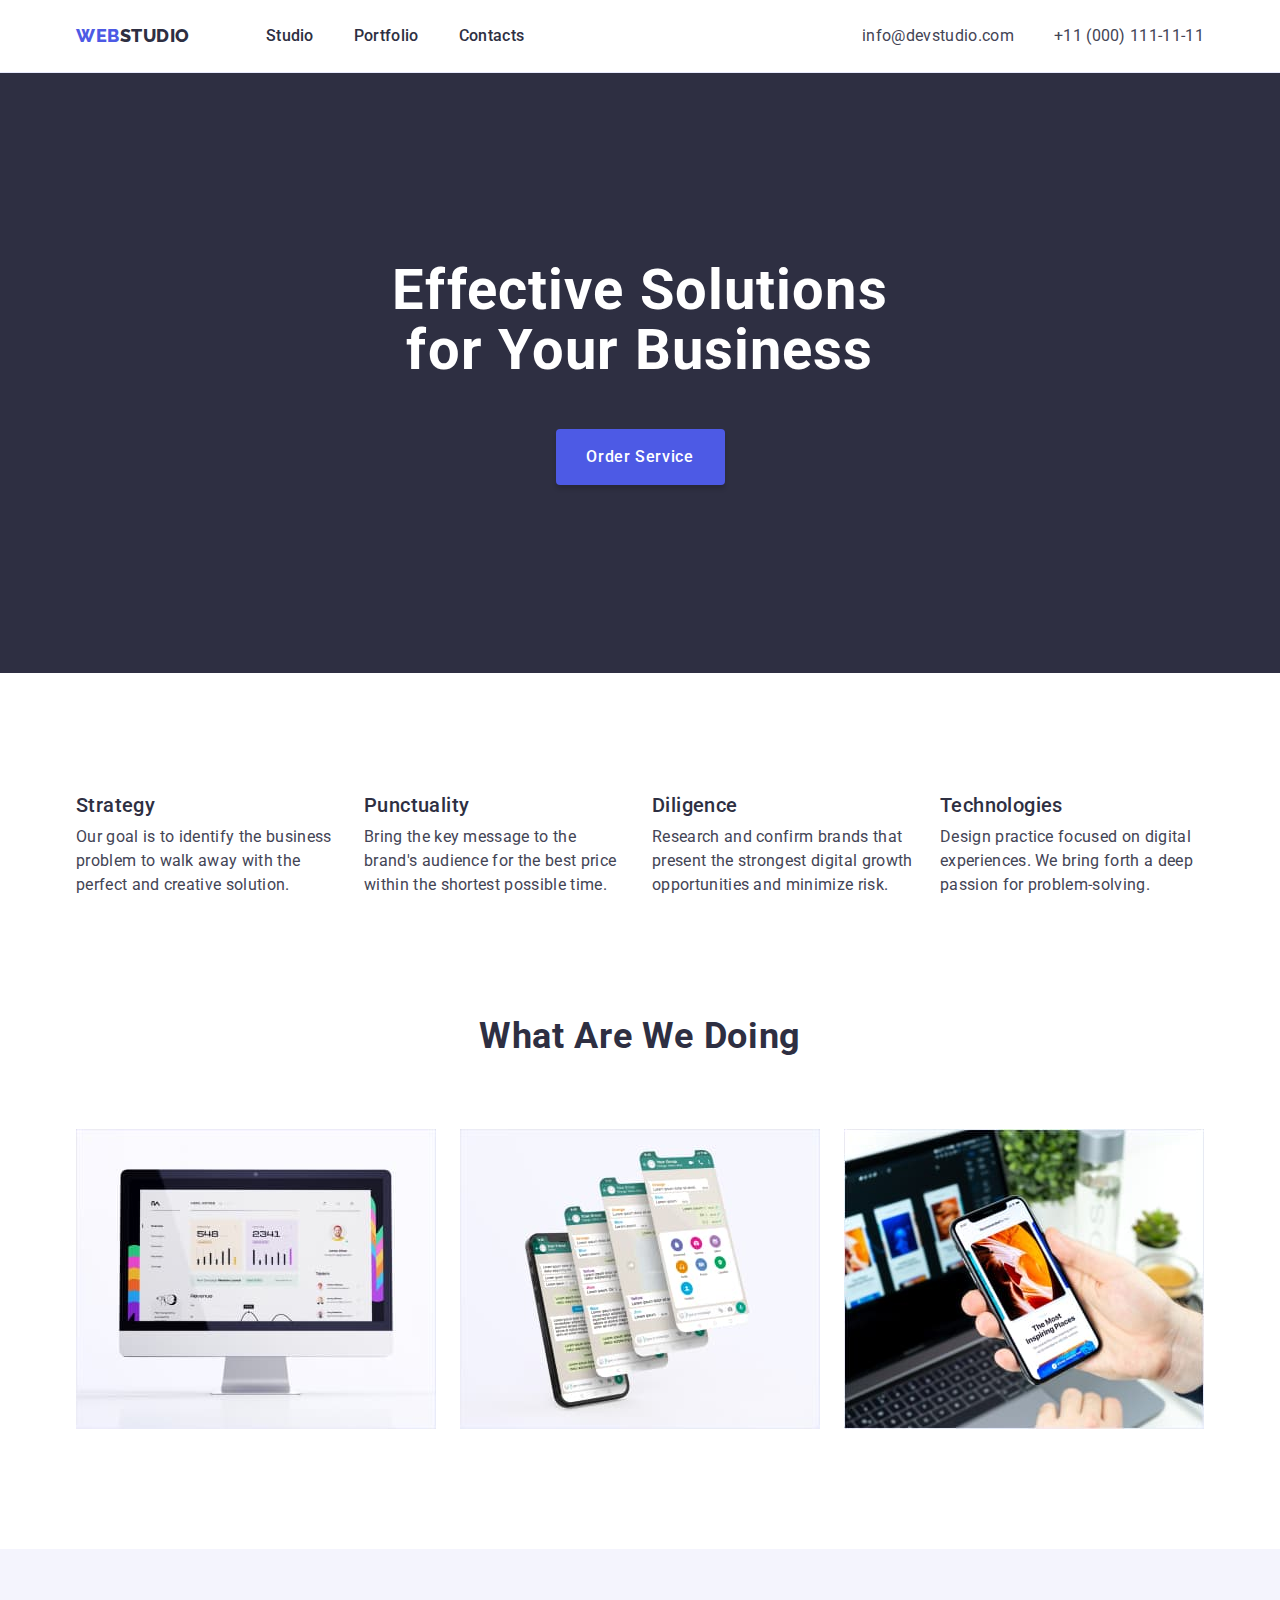
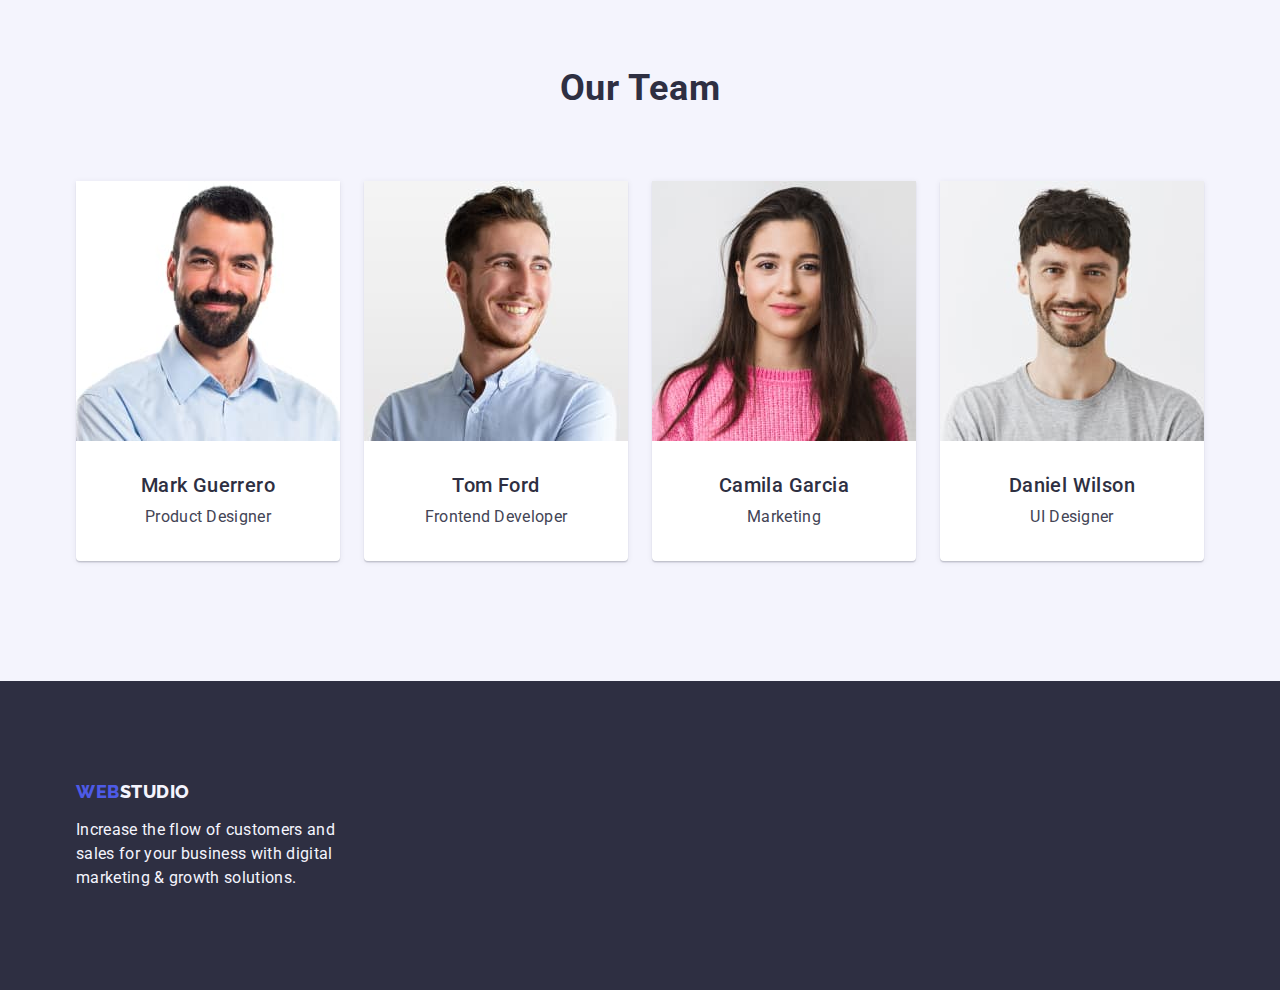
==== commit df570dd2: "optimization features, team, styles section" ====
--- a/index.html
+++ b/index.html
@@ -24,6 +24,7 @@
           <a class="navigation-logo-web logo link" href="./index.html">
             Web<span class="navigation-logo-studio">Studio</span>
           </a>
+
           <ul class="navigation-list list">
             <!-- current disable -->
             <li class="navigation-item">
@@ -60,32 +61,32 @@
 
       <section class="features">
         <div class="container">
-          <h2 class="features-title secondary-title" hidden>Features</h2>
+          <h2 class="features-title secondary-title visually-hidden">Features</h2>
           <ul class="features-list list">
             <li class="features-item">
-              <h3 class="features-subtitle">Strategy</h3>
-              <p class="features-text">
+              <h3 class="features-subtitle card-title">Strategy</h3>
+              <p class="features-text card-description">
                 Our goal is to identify the business problem to walk away with the perfect and
                 creative solution.
               </p>
             </li>
             <li class="features-item">
-              <h3 class="features-subtitle">Punctuality</h3>
-              <p class="features-text">
+              <h3 class="features-subtitle card-title">Punctuality</h3>
+              <p class="features-text card-description">
                 Bring the key message to the brand's audience for the best price within the shortest
                 possible time.
               </p>
             </li>
             <li class="features-item">
-              <h3 class="features-subtitle">Diligence</h3>
-              <p class="features-text">
+              <h3 class="features-subtitle card-title">Diligence</h3>
+              <p class="features-text card-description">
                 Research and confirm brands that present the strongest digital growth opportunities
                 and minimize risk.
               </p>
             </li>
             <li class="features-item">
-              <h3 class="features-subtitle">Technologies</h3>
-              <p class="features-text">
+              <h3 class="features-subtitle card-title">Technologies</h3>
+              <p class="features-text card-description">
                 Design practice focused on digital experiences. We bring forth a deep passion for
                 problem-solving.
               </p>
@@ -137,9 +138,9 @@
                 width="264"
                 height="260"
               />
-              <div class="card-description">
-                <h3 class="team-name">Mark Guerrero</h3>
-                <p class="team-position">Product Designer</p>
+              <div class="card-container">
+                <h3 class="team-name card-title">Mark Guerrero</h3>
+                <p class="team-position card-description">Product Designer</p>
               </div>
             </li>
             <li class="team-item">
@@ -149,9 +150,9 @@
                 width="264"
                 height="260"
               />
-              <div class="card-description">
-                <h3 class="team-name">Tom Ford</h3>
-                <p class="team-position">Frontend Developer</p>
+              <div class="card-container">
+                <h3 class="team-name card-title">Tom Ford</h3>
+                <p class="team-position card-description">Frontend Developer</p>
               </div>
             </li>
             <li class="team-item">
@@ -161,9 +162,9 @@
                 width="264"
                 height="260"
               />
-              <div class="card-description">
-                <h3 class="team-name">Camila Garcia</h3>
-                <p class="team-position">Marketing</p>
+              <div class="card-container">
+                <h3 class="team-name card-title">Camila Garcia</h3>
+                <p class="team-position card-description">Marketing</p>
               </div>
             </li>
             <li class="team-item">
@@ -173,9 +174,9 @@
                 width="264"
                 height="260"
               />
-              <div class="card-description">
-                <h3 class="team-name">Daniel Wilson</h3>
-                <p class="team-position">UI Designer</p>
+              <div class="card-container">
+                <h3 class="team-name card-title">Daniel Wilson</h3>
+                <p class="team-position card-description">UI Designer</p>
               </div>
             </li>
           </ul>
--- a/css/style.css
+++ b/css/style.css
@@ -40,9 +40,8 @@
   --color-filter-button-hover-focus: #404bbf;
 
   --color-border-bottom-header: #e7e9fc;
-  --color-border-specialization-item: #e7e9fc;
   --color-border-filter-button: #e7e9fc;
-  --color-border-work-cards: #e7e9fc;
+  --color-border-works-list-description: #e7e9fc;
 
   --color-background-body: #ffffff;
 
@@ -55,13 +54,25 @@
   --color-background-filter-button: #f4f4fd;
 }
 
+.visually-hidden {
+  position: absolute;
+  white-space: nowrap;
+  width: 1px;
+  height: 1px;
+  overflow: hidden;
+  border: 0;
+  padding: 0;
+  clip: rect(0 0 0 0);
+  clip-path: inset(50%);
+  margin: -1px;
+}
 .link {
   text-decoration: none;
 }
 .list {
+  margin: 0;
+  padding: 0;
   list-style: none;
-  margin: 0;
-  padding: 0;
 }
 h1,
 h2,
@@ -77,6 +88,9 @@
   margin: 0;
   padding: 0;
 }
+button {
+  padding: 0;
+}
 body {
   font-family: 'Roboto', sans-serif;
   font-weight: normal;
@@ -84,25 +98,48 @@
   background: var(--color-background-body);
 }
 .container {
-  width: 1158px;
   padding: 0 15px;
   margin-left: auto;
   margin-right: auto;
-}
-
-/* STUDIO */
+  width: 1158px;
+}
+
+/* ============ COMPONENTS ============ */
+.secondary-title {
+  font-weight: 700;
+  font-size: 36px;
+  line-height: 1.11;
+  letter-spacing: 0.02em;
+  text-transform: capitalize;
+  color: var(--color-text-secondary-title);
+  text-align: center;
+}
+.card-title {
+  /* features, team */
+  font-weight: 500;
+  font-size: 20px;
+  line-height: 1.2;
+  letter-spacing: 0.02em;
+  color: var(--color-text-main);
+}
+.card-description {
+  /* features, team */
+  font-size: 16px;
+  line-height: 1.5;
+  letter-spacing: 0.02em;
+}
+/* ============ COMPONENTS ============ */
+
+/* ============ STUDIO ============ */
+/* ============ HEADER ============ */
 .header {
   border-bottom: 1px solid var(--color-border-bottom-header);
-  display: flex;
-  align-items: center;
 }
 .header-container {
   display: flex;
   justify-content: space-between;
   align-items: center;
 }
-
-/* navigation */
 .navigation {
   display: flex;
   align-items: center;
@@ -112,17 +149,12 @@
 }
 .navigation-list {
   display: flex;
+  gap: 40px;
+}
+.contact-list {
+  display: flex;
+  gap: 40px;
   align-items: center;
-  gap: 40px;
-}
-
-.contact-list {
-  display: flex;
-  align-items: center;
-  gap: 40px;
-}
-.contact-item {
-  padding: 24px 0;
 }
 .logo {
   text-transform: uppercase;
@@ -140,24 +172,18 @@
   color: var(--color-text-navigation-logo-studio);
 }
 .navigation-link {
+  display: block;
+  padding: 24px 0;
   font-weight: 500;
   font-size: 16px;
   line-height: 1.5;
   letter-spacing: 0.02em;
   color: var(--color-text-main);
 }
-/*
-.current {
-  color: var(--color-navigation-current);
-}
-*/
-
 .navigation-link:hover,
 .navigation-link:focus {
   color: var(--color-navigation-hover-focus);
 }
-
-/* contact */
 .contact {
   font-style: normal;
 }
@@ -171,13 +197,13 @@
 .contact-link:focus {
   color: var(--color-contact-hover-focus);
 }
-
-/* hero */
-
+/* ============ /HEADER ============ */
+
+/* ============ HERO ============ */
 .hero {
-  background: var(--color-background-hero);
   padding: 188px 0;
   text-align: center;
+  background: var(--color-background-hero);
 }
 
 .hero-title {
@@ -193,11 +219,11 @@
 }
 .hero-button {
   display: block;
+  margin-right: auto;
+  margin-left: auto;
   min-width: 169px;
   height: 56px;
   border: none;
-  margin-right: auto;
-  margin-left: auto;
   font-family: 'Roboto', sans-serif;
   font-weight: 500;
   font-size: 16px;
@@ -213,8 +239,9 @@
 .hero-button:focus {
   background: var(--color-background-button-order-hover-focus);
 }
-
-/* features */
+/* ============ /HERO ============ */
+
+/* ============ FEATURES ============ */
 .features {
   padding: 120px 0;
 }
@@ -223,53 +250,30 @@
   gap: 24px;
 }
 .features-item {
-  width: calc((100% - 24px) / 4);
+  width: calc((100% - 72px) / 4);
 }
 .features-subtitle {
   margin-bottom: 8px;
-  font-weight: 500;
-  font-size: 20px;
-  line-height: 1.2;
-  letter-spacing: 0.02em;
-  color: var(--color-text-main);
-}
-.features-text {
-  font-size: 16px;
-  line-height: 1.5;
-  letter-spacing: 0.02em;
-}
-
-/* secondary-title */
-
-.secondary-title {
-  font-weight: 700;
-  font-size: 36px;
-  line-height: 1.11;
-  letter-spacing: 0.02em;
-  text-transform: capitalize;
-  color: var(--color-text-secondary-title);
-  text-align: center;
-}
-
-/* specialization */
+}
+/* ============ /FEATURES ============ */
+
+/* ============ SPECIALIZATION ============ */
+.specialization {
+  padding-bottom: 120px;
+}
 .specialization-list {
   display: flex;
   gap: 24px;
-  padding-bottom: 120px;
-}
-
+}
 .specialization-title {
   margin-bottom: 72px;
 }
 .specialization-item {
-  width: calc((100% - 24px) / 3);
-}
-.specialization-list li img {
-  border: 1px solid var(--color-border-specialization-item);
-}
-
-/* team */
-
+  width: calc((100% - 48px) / 3);
+}
+/* ============ /SPECIALIZATION ============ */
+
+/* ============ TEAM ============ */
 .team-title {
   margin-bottom: 72px;
 }
@@ -283,34 +287,30 @@
   background: var(--color-background-team);
 }
 .team-item {
-  width: calc((100% - 24px) / 4);
+  width: calc((100% - 72px) / 4);
   text-align: center;
   background: var(--color-background-team-item);
   box-shadow: 0px 1px 6px rgba(46, 47, 66, 0.08), 0px 1px 1px rgba(46, 47, 66, 0.16),
     0px 2px 1px rgba(46, 47, 66, 0.08);
   border-radius: 0px 0px 4px 4px;
 }
-.card-description {
+.card-container {
   padding: 32px 16px;
 }
 .team-name {
   margin-bottom: 8px;
-  font-weight: 500;
-  font-size: 20px;
-  line-height: 1.2;
-  letter-spacing: 0.02em;
-  color: var(--color-text-main);
-}
-.team-position {
-  font-size: 16px;
-  line-height: 1.5;
-  letter-spacing: 0.02em;
-}
-
-/* PORTFOLIO */
-
-/* filter-button */
+}
+/* ============ /TEAM ============ */
+/* ============ /STUDIO ============ */
+
+/* ============ PORTFOLIO ============ */
+/* ============ WORKS ============ */
+.works {
+  padding-top: 96px;
+  padding-bottom: 120px;
+}
 .works-filter-button {
+  padding: 12px 24px;
   font-family: 'Roboto', sans-serif;
   font-weight: 500;
   font-size: 16px;
@@ -322,32 +322,37 @@
   border-radius: 4px;
   cursor: pointer;
 }
-/* .current-button {
-  background: var(--color-filter-button-current);
-  color: var(--color-text-filter-button-current);
-  box-shadow: 0px 3px 1px rgba(0, 0, 0, 0.1), 0px 2px 1px rgba(0, 0, 0, 0.08),
-    0px 2px 2px rgba(0, 0, 0, 0.12);
-  border: 1px solid var(--color-filter-button-current);
-} */
 .works-filter-button:hover,
 .works-filter-button:focus {
   background: var(--color-filter-button-hover-focus);
   color: var(--color-text-filter-button-hover-focus);
-  border: 1px solid var(--color-filter-button-hover-focus);
+  border: 1px solid transparent;
   box-shadow: 0px 3px 1px rgba(0, 0, 0, 0.1), 0px 2px 1px rgba(0, 0, 0, 0.08),
     0px 2px 2px rgba(0, 0, 0, 0.12);
 }
-
-/* works */
-.works {
-  text-align: center;
-}
-.works-list li {
-  border: 1px solid var(--color-border-work-cards);
-  display: inline-block;
-  text-align: left;
+.works-filter-list {
+  display: flex;
+  justify-content: center;
+  margin-bottom: 72px;
+  gap: 24px;
+}
+.works-list {
+  display: flex;
+  justify-content: center;
+  flex-wrap: wrap;
+  column-gap: 24px;
+  row-gap: 48px;
+}
+.works-list-item {
+  width: calc((100% - 48px) / 3);
+}
+.works-list-description {
+  padding: 32px 16px;
+  border: 1px solid var(--color-border-works-list-description);
+  border-top: none;
 }
 .works-subtitle {
+  margin-bottom: 8px;
   font-weight: 500;
   font-size: 20px;
   line-height: 1.2;
@@ -360,14 +365,14 @@
   letter-spacing: 0.02em;
   color: var(--color-text-secondary);
 }
-
-/* footer */
+/* ============ /WORKS ============ */
+
+/* ============ FOOTER ============ */
 .footer {
-    padding-top: 100px;
+  padding-top: 100px;
   padding-bottom: 100px;
   background: var(--color-background-footer);
 }
-
 .footer-logo-web {
   display: inline-block;
   margin-bottom: 16px;
@@ -382,3 +387,4 @@
   letter-spacing: 0.02em;
   color: var(--color-text-footer);
 }
+/* ============ /FOOTER ============ */
